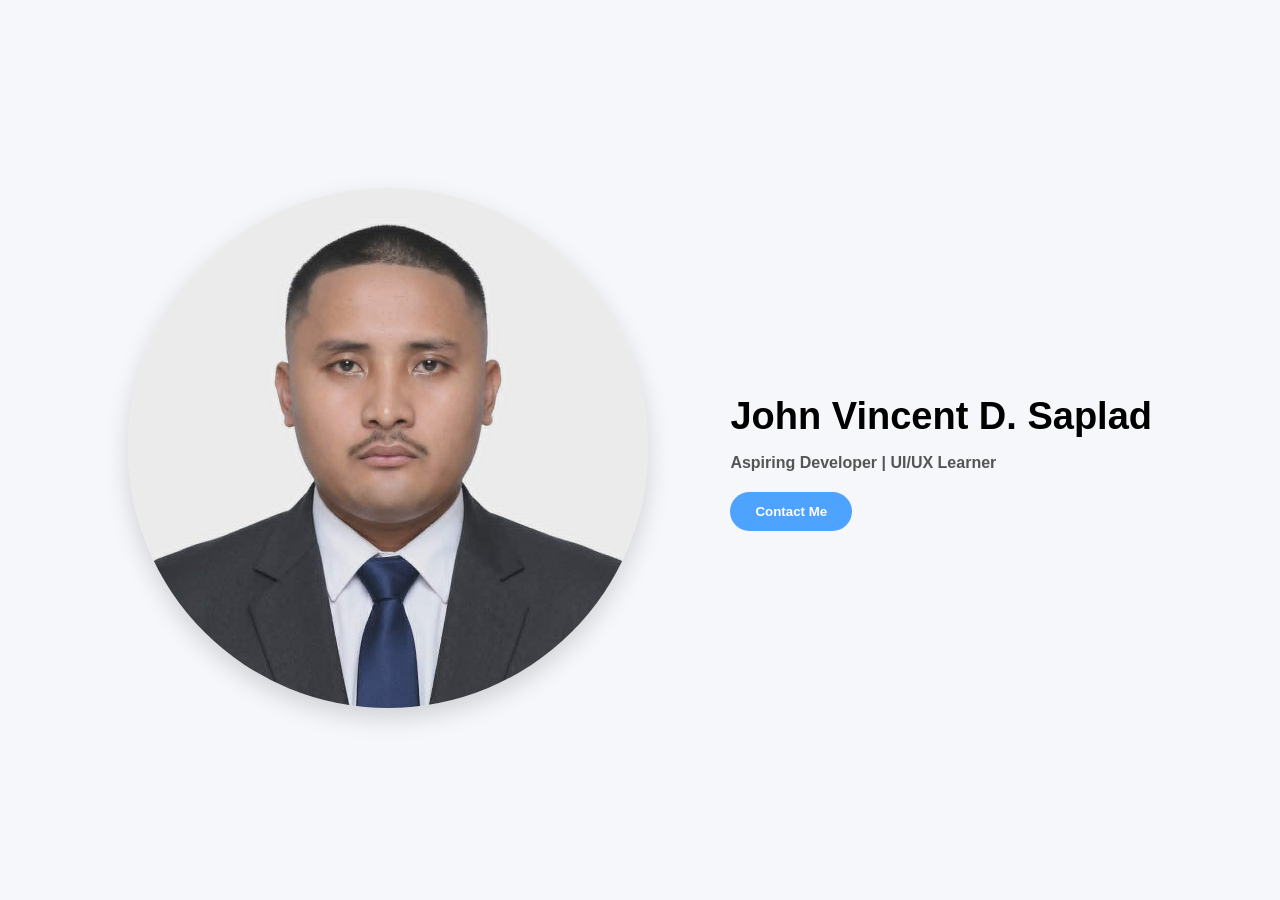
==== index.html @ 20e19c77 "Initial commit: portfolio site" ====
<!DOCTYPE html>
<html>  
<head>
    <title>My Portfolio</title>
    <link rel="stylesheet" href="index.css">
</head>

<body>

<div class="hero">

    <div class="hero-left">
        <img src="myprofile/saplad.jpg" alt="Profile">
    </div>

    <div class="hero-right">
        <h1>John Vincent D. Saplad</h1>
        <p>Aspiring Developer | UI/UX Learner</p>

        <!-- CONTACT BUTTON -->
        <a href="contact.html">
            <button class="hero-btn">Contact Me</button>
        </a>
    </div>

</div>

</body>
</html>
---- index.css ----
body {
    margin: 0;
    font-family: Arial, sans-serif;
    background: #f5f7fb;
}

/* HERO LAYOUT */
.hero {
    display: flex;
    align-items: center;
    justify-content: space-between;
    height: 100vh;
    padding: 0 10%;
}

/* LEFT IMAGE */
.hero-left img {
    width: 520px;
    height: 520px;
    border-radius: 50%;
    object-fit: cover;
    box-shadow: 0 10px 25px rgba(0,0,0,0.15);
}

/* RIGHT TEXT */
.hero-right {
    max-width: 450px;
    text-align: left;
    font-weight: bold;
    
}

.hero-right h1 {
    font-size: 38px;
    margin-bottom: 10px;
}

.hero-right p {
    color: #555;
    margin-bottom: 20px;
}

/* BUTTON */
.hero-btn {
    padding: 12px 25px;
    border: none;
    background: #4da3ff;
    color: white;
    border-radius: 25px;
    font-weight: bold;
    cursor: pointer;
    transition: 0.3s;
}

.hero-btn:hover {
    background: white;
    color: #4da3ff;
    border: 1px solid #4da3ff;
}
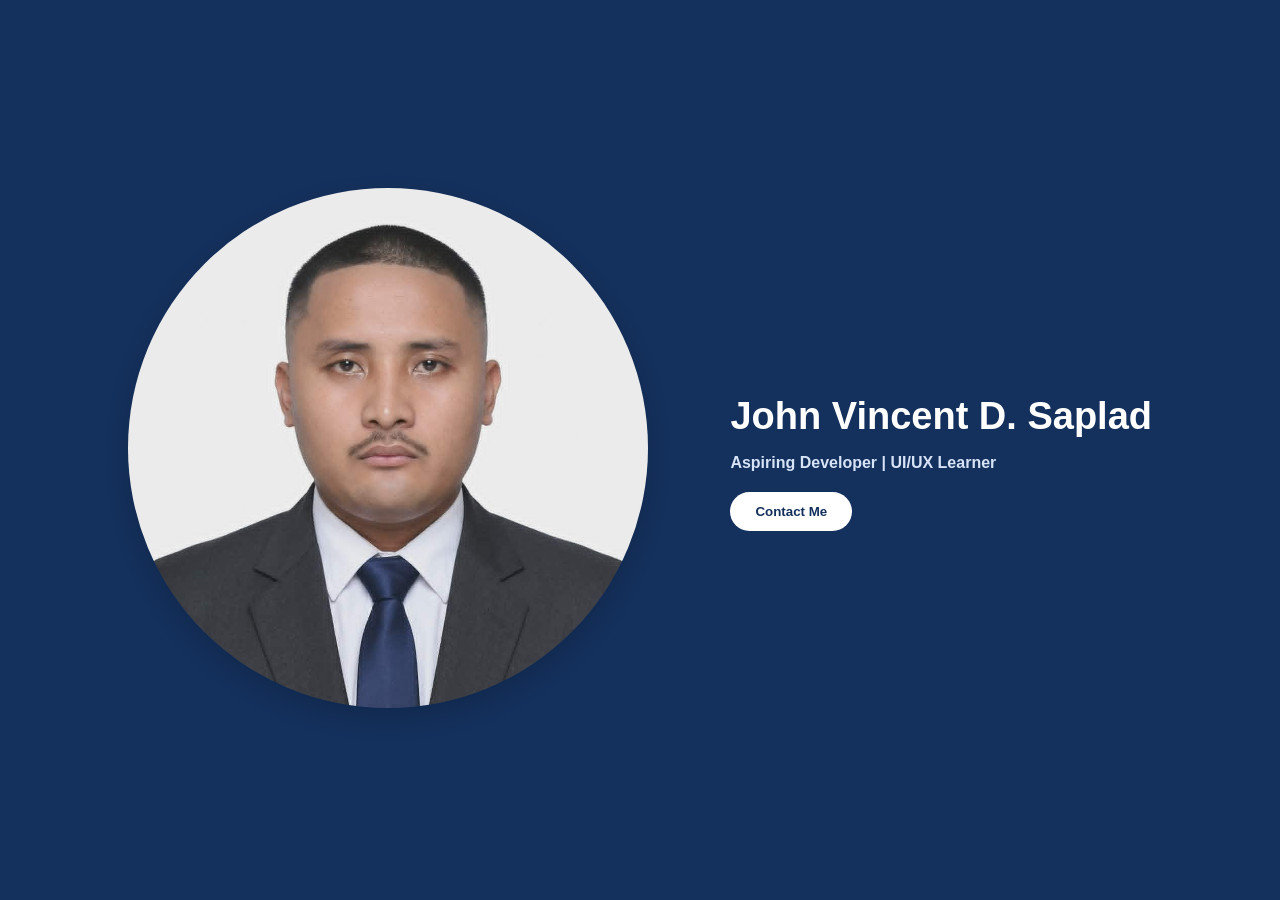
==== commit aca3d7ea: "Add viewport meta tag for mobile responsiveness" ====
--- a/index.html
+++ b/index.html
@@ -1,6 +1,7 @@
 <!DOCTYPE html>
 <html>  
 <head>
+    <meta name="viewport" content="width=device-width, initial-scale=1.0">
     <title>My Portfolio</title>
     <link rel="stylesheet" href="index.css">
 </head>
--- a/index.css
+++ b/index.css
@@ -1,7 +1,7 @@
 body {
     margin: 0;
     font-family: Arial, sans-serif;
-    background: #f5f7fb;
+    background: #14305c;
 }
 
 /* HERO LAYOUT */
@@ -33,10 +33,11 @@
 .hero-right h1 {
     font-size: 38px;
     margin-bottom: 10px;
+    color: white;
 }
 
 .hero-right p {
-    color: #555;
+    color: #d7e3f7;
     margin-bottom: 20px;
 }
 
@@ -44,8 +45,8 @@
 .hero-btn {
     padding: 12px 25px;
     border: none;
-    background: #4da3ff;
-    color: white;
+    background: white;
+    color: #14305c;
     border-radius: 25px;
     font-weight: bold;
     cursor: pointer;
@@ -53,7 +54,7 @@
 }
 
 .hero-btn:hover {
-    background: white;
-    color: #4da3ff;
-    border: 1px solid #4da3ff;
+    background: #14305c;
+    color: white;
+    border: 1px solid white;
 }
